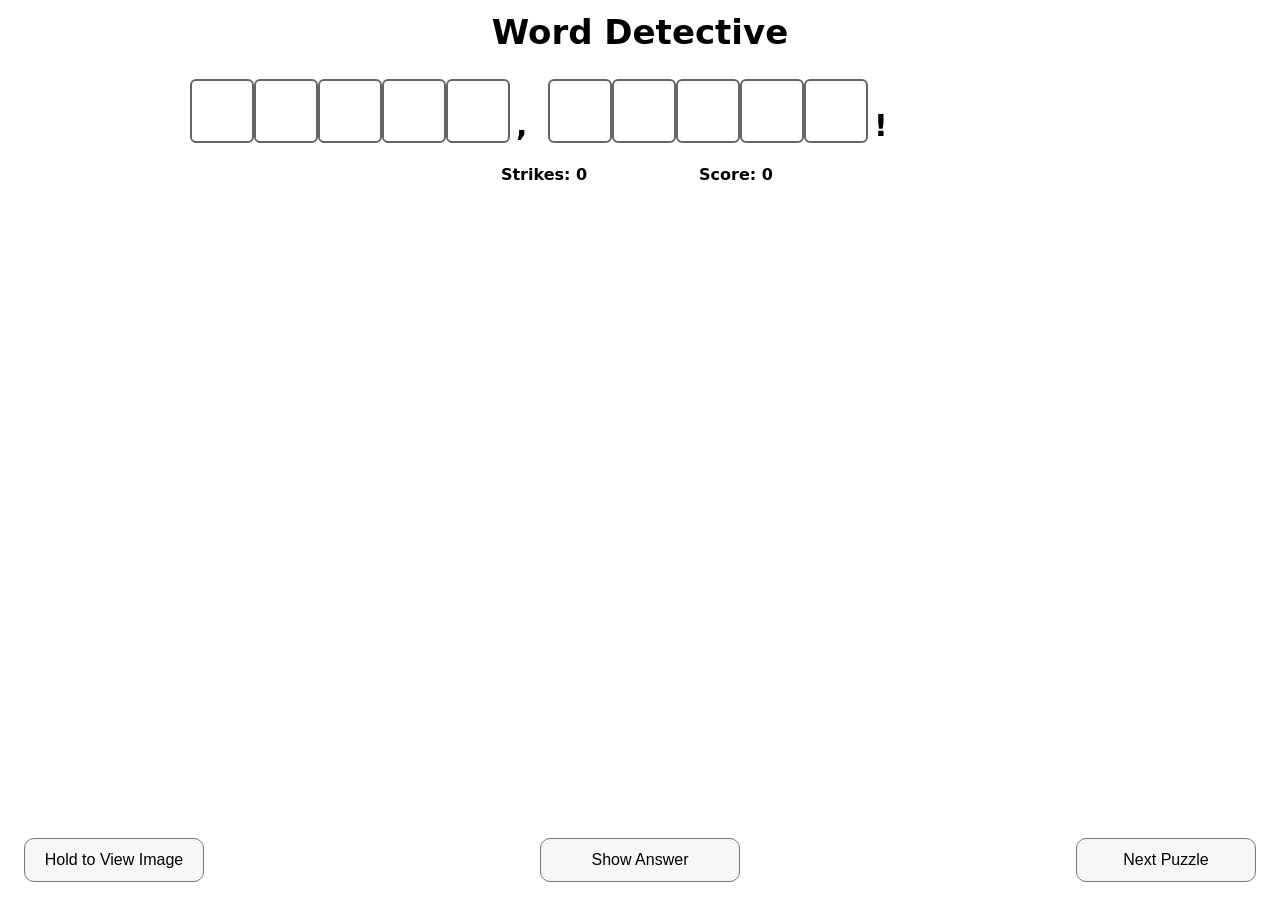
==== index.html @ 93d5eb4e "Initial Word Detective beta" ====
<!DOCTYPE html>
<html lang="en">
<head>
  <meta charset="UTF-8" />
  <title>Word Detective</title>

  <link rel="stylesheet" href="style.css" />
  <meta name="viewport" content="width=device-width, initial-scale=1.0" />
</head>


<body>
  <div id="game-root">
    <h1>Word Detective</h1>

    <!-- ADMIN PANEL (temporary) -->
    <section id="adminPanel" class="hidden" style="max-width: 900px; margin: 12px auto; padding: 8px;">
      <div style="display:flex; gap:8px; align-items:flex-start; justify-content:center; flex-wrap:wrap;">
           
 
        <textarea
          id="adminText"
          rows="2"
          placeholder="ADMIN: type a puzzle here (words separated by spaces)..."
          style="width: min(820px, 92vw); font-size: 16px; padding: 8px;"
        ></textarea>

        <button
          id="loadPuzzleBtn"
          style="font-size: 16px; padding: 10px 14px; cursor: pointer;"
          type="button"
        >
          Load Puzzle
        </button>
        <div style="margin-top: 8px; font-size: 14px;">
  <div style="font-weight: 600; margin-bottom: 4px;">Optional puzzle image</div>
  <input id="adminImageInput" type="file" accept="image/*">
</div>

      </div>
    </section>

    <!-- PUZZLE RENDER AREA -->
    <section id="puzzleArea"></section>

    <!-- CONTROLS -->
    <div id="controls">
      <div id="statsRow">
        <div id="strikeDisplay">Strikes: 0</div>
        <div id="scoreDisplay">Score: 0</div>
      </div>

      <div id="message"></div>

      <!-- WIN BANNER (anchored under strike counter) -->
      <div id="winBanner" class="hidden" role="status" aria-live="polite">
        <img id="endingImage" alt="">
      </div>
    </div>

<div id="imageOverlay" style="display:none;" aria-hidden="true">
  <img id="puzzleImage" alt="Puzzle image">
</div>

    <!-- PLAYER BUTTONS -->
<div id="playerButtonRow">
  <div id="holdImageArea">
    <button id="holdImageBtn" type="button" style="display:none;">
      Hold to View Image
    </button>
  </div>

  <div id="endGameArea">
  <button
    id="endGameBtn"
    type="button"
  >
    Show Answer
  </button>
  </div>

  <button
    id="nextPuzzleBtn"
    type="button"
  >
    Next Puzzle
  </button>
</div>
  </div>

  <script src="hints.js"></script>
  <script src="game.js"></script>
</body>
</html>
---- style.css ----
/* =====================================================
   Word Detective - style.css (CLEAN REWRITE)
   Active system only:
   - .word-group
   - .letter-block
   - direct typing preview
===================================================== */

/* ---------- Base ---------- */
body {
  margin: 0;
  font-family: system-ui, -apple-system, BlinkMacSystemFont, sans-serif;
  background-color: #ffffff;
}

#game-root {
  width: min(1040px, calc(100vw - 32px));
  margin: 0 auto 8px;
  padding: 14px 16px 28px;
  box-sizing: border-box;
}

h1 {
  text-align: center;
  margin: 0 0 10px;
  font-size: 34px;
  line-height: 1.1;
}

/* ---------- Puzzle Area ---------- */
#puzzleArea {
  --block-size: 60px;
  --block-font-size: 24px;
  --punct-font-size: 30px;
  --punct-offset: 8px;
  --trailing-space: 22px;

  display: flex;
  flex-wrap: wrap;
  gap: 16px;
  justify-content: flex-start;
  max-width: 900px;
  margin: 20px auto 0;
  padding: 8px;
}

/* ---------- Word Groups ---------- */
.word-group {
  display: inline-flex;
  gap: 0;
  cursor: pointer;
}
.word-group.selected {
  position: relative;
  z-index: 5;

  box-shadow:
    0 0 6px rgba(180, 220, 255, 0.9),
    0 0 12px rgba(150, 200, 255, 0.7),
    0 0 18px rgba(120, 180, 255, 0.5);

  border-radius: 8px;
  padding: 2px 2px 2px 2px; /* top right bottom left */
}
.word-group.revealed {
  cursor: default;
}


/* ---------- Letter Blocks ---------- */
.letter-block {
  display: inline-flex;
  align-items: center;
  justify-content: center;

  width: var(--block-size);
  height: var(--block-size);

  margin-top: 0;

  border: 2px solid #666;
  border-radius: 6px;

  font-size: var(--block-font-size);
  font-weight: bold;
  color: #000;

  user-select: none;
}

/* Hidden letters (default state) */
.letter-block:empty {
  color: transparent;
}



/* Typing preview */
.letter-block.typing-preview {
  color: #000;
}

/* ---------- UI ---------- */
#message {
  margin-top: 8px;
  min-height: 24px;
  text-align: center;
}

#controls {
  max-width: 900px;
  margin: 14px auto 0;
  padding: 0 8px;
  text-align: center;
}

#statsRow {
  display: flex;
  justify-content: center;
  gap: 72px;
  align-items: center;
}

#scoreDisplay,
#strikeDisplay {
  min-height: 24px;
  text-align: center;
  min-width: 120px;
  font-weight: 600;
}

#playerButtonRow {
  position: fixed;
  left: 24px;
  right: 24px;
  bottom: 18px;
  z-index: 1000;
  display: grid;
  grid-template-columns: repeat(3, minmax(0, 1fr));
  align-items: center;
  gap: 16px;
  pointer-events: none;
}

#holdImageArea,
#endGameArea {
  display: contents;
}

#holdImageBtn {
  justify-self: start;
}

#endGameBtn {
  justify-self: center;
}

#nextPuzzleBtn {
  justify-self: end;
}

#holdImageBtn,
#endGameBtn,
#nextPuzzleBtn {
  width: min(100%, 180px);
  min-height: 44px;
  padding: 10px 16px;
  border: 1px solid #777;
  border-radius: 10px;
  background: #f7f7f7;
  color: #000;
  font-size: 16px;
  cursor: pointer;
  pointer-events: auto;
}

#endGameBtn {
  width: min(100%, 200px);
}

#holdImageBtn:hover,
#endGameBtn:hover,
#nextPuzzleBtn:hover {
  background: #eeeeee;
}

.hidden {
  display: none !important;
}
/* =====================================================
   Image window (Hold to View Image)
   Size is adjustable via CSS variables below
===================================================== */

/* --- Image window sizing (adjust later if needed) --- */
:root {
  /* Adjust these two to change the window size later */
  --image-window-width: 55vw;
  --image-window-height: 55vh;
}


/* --- Image overlay container --- */
#imageOverlay {
  position: fixed;
  inset: 0;
  display: none;                  /* JS toggles this */
  align-items: center;
  justify-content: center;
  background: transparent;        /* puzzle stays visible */
  pointer-events: none;           /* never block gameplay */
  z-index: 9999;
}

/* --- The image itself --- */
#puzzleImage {
  width: var(--image-window-width);
  height: var(--image-window-height);
  object-fit: contain;

  /* No white bars */
  background: transparent;

  border-radius: 6px;
  box-shadow: 0 8px 24px rgba(0,0,0,0.35);

  pointer-events: auto;
}


/* --- Admin Panel positioning (temporary, functional) --- */
#adminPanel {
  position: fixed;
  left: 16px;
  bottom: 16px;
  z-index: 2000;
  max-width: min(520px, calc(100vw - 32px));
  background: rgba(255, 255, 255, 0.96);
  border: 1px solid #ccc;
  padding: 10px;
}

/* ---------- Win Banner ---------- */
#winBanner {
  margin-top: 10px;
  padding: 0;
  border: 0;
  background: transparent;
  text-align: center;
}

#endingImage {
  display: block;
  height: auto;
  margin: 0 auto;
  border: 0;
  background: transparent;
  box-shadow: none;
}

.ending-complete #endingImage {
  width: min(360px, 80vw);
}

.ending-answer #endingImage {
  width: min(180px, 40vw);
}
/* ---------- Punctuation shown inline (not covered by blocks) ---------- */
/* ---------- Punctuation shown inline (not covered by blocks) ---------- */
.word-group .punct {
  display: inline-block;
  margin: 0 2px;
  font-size: var(--punct-font-size);
  font-weight: 700;         /* bold */
  line-height: 1;
  vertical-align: bottom;
  user-select: none;
  pointer-events: none;
}

/* Blocks can host a pseudo-element for trailing punctuation */
.letter-block {
  position: relative;
}

/* Trailing punctuation drawn OUTSIDE the block, not part of textContent */
/* Trailing punctuation drawn OUTSIDE the block, not part of textContent */
.letter-block[data-trailing]::after {
  content: attr(data-trailing);
  position: absolute;
  left: calc(100% + var(--punct-offset));
  bottom: 0px;
  font-size: var(--punct-font-size);
  font-weight: 700;
  line-height: 1;
  pointer-events: none;
  user-select: none;
  z-index: 20;
  color: #000;             /* <-- ADD THIS LINE (forces visible even when block is empty) */
}
           
   /* ensure it draws on top */

/* IMPORTANT: allow the ::after punctuation to extend outside blocks/groups */
.word-group {
  overflow: visible;
}

.letter-block {
  overflow: visible;
}
/* Reserve space so trailing punctuation is visible immediately */
.word-group.has-trailing {
  margin-right: var(--trailing-space);
}
/* Speaker names before colons stay visible, e.g. JOHN: */
.speaker-label {
  font-size: 24px;
  font-weight: 700;
  line-height: 60px;
  padding: 0 6px;
  user-select: none;
}
/* ---------- Dialogue row layout ---------- */
.dialogue-line {
  display: grid;
  grid-template-columns: 120px 1fr;
  width: 100%;
  align-items: start;
}

.dialogue-words {
  display: flex;
  flex-wrap: wrap;
  gap: 16px;
  align-items: flex-start;
}

.dialogue-line .speaker-label {
  text-align: right;
  padding-right: 10px;
}
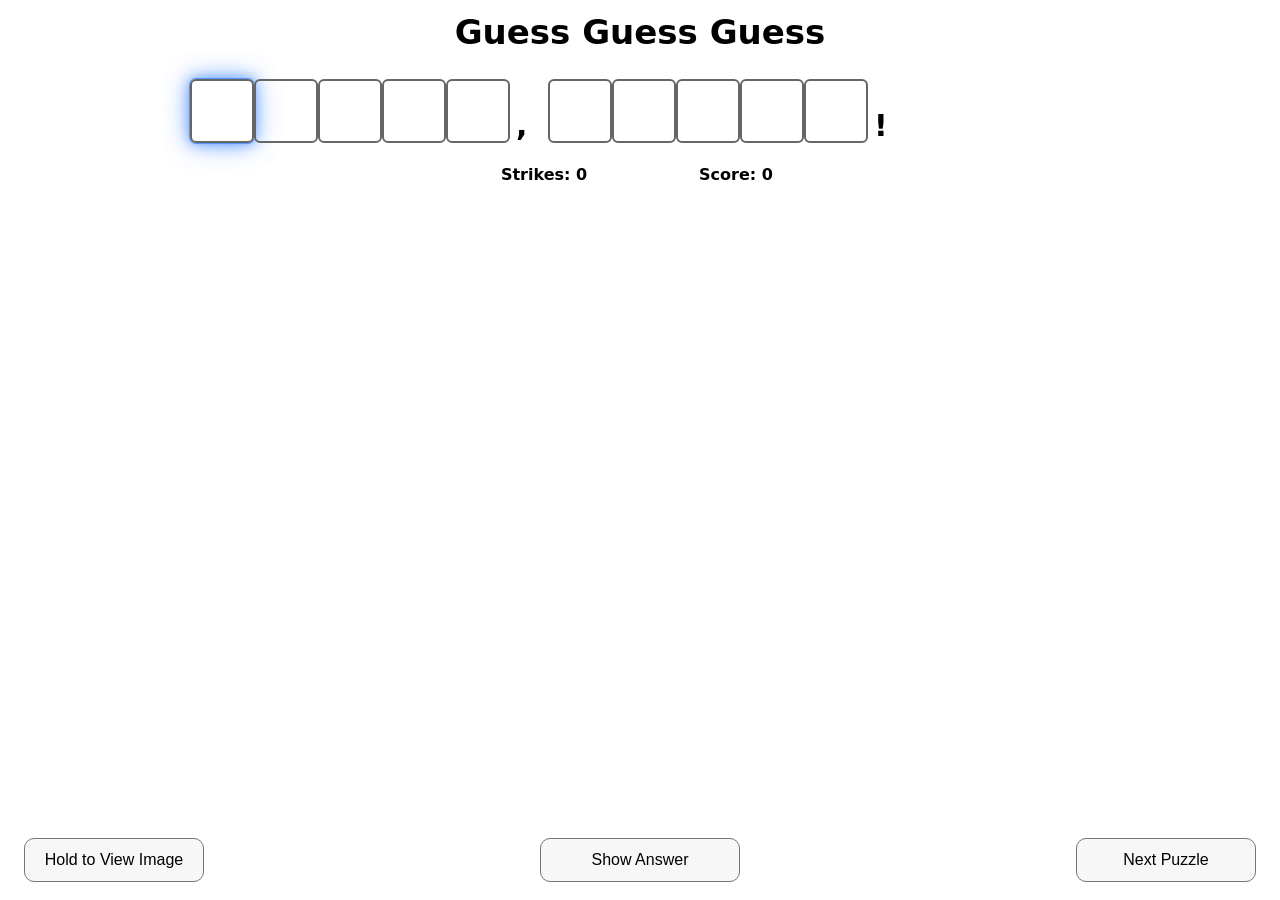
==== commit 4edae953: "Update Guess Guess Guess August 5 2026" ====
--- a/index.html
+++ b/index.html
@@ -2,7 +2,7 @@
 <html lang="en">
 <head>
   <meta charset="UTF-8" />
-  <title>Word Detective</title>
+  <title>Guess Guess Guess</title>
 
   <link rel="stylesheet" href="style.css" />
   <meta name="viewport" content="width=device-width, initial-scale=1.0" />
@@ -11,7 +11,7 @@
 
 <body>
   <div id="game-root">
-    <h1>Word Detective</h1>
+    <h1>Guess Guess Guess</h1>
 
     <!-- ADMIN PANEL (temporary) -->
     <section id="adminPanel" class="hidden" style="max-width: 900px; margin: 12px auto; padding: 8px;">
--- a/style.css
+++ b/style.css
@@ -34,6 +34,11 @@
   --punct-font-size: 30px;
   --punct-offset: 8px;
   --trailing-space: 22px;
+  --capitalization-amber: 246, 183, 60;
+  --capitalization-amber-bright: 255, 217, 133;
+  --capitalization-amber-deep: 232, 161, 47;
+  --capitalization-inner-light: 255, 248, 225;
+  --capitalization-breathe-duration: 1.45s;
 
   display: flex;
   flex-wrap: wrap;
@@ -62,6 +67,36 @@
   border-radius: 8px;
   padding: 2px 2px 2px 2px; /* top right bottom left */
 }
+
+.word-group.wrong-guess {
+  animation: wrong-guess-flash 250ms ease-in-out infinite alternate;
+}
+
+.word-group.wrong-guess .letter-block[data-wrong-snapshot-letter]::before {
+  content: attr(data-wrong-snapshot-letter);
+  position: absolute;
+  inset: 0;
+  display: flex;
+  align-items: center;
+  justify-content: center;
+  color: #000;
+}
+
+@keyframes wrong-guess-flash {
+  from {
+    box-shadow:
+      0 0 6px rgba(255, 90, 90, 0.65),
+      0 0 12px rgba(235, 40, 40, 0.5),
+      0 0 18px rgba(210, 0, 0, 0.35);
+  }
+  to {
+    box-shadow:
+      0 0 8px rgba(255, 60, 60, 1),
+      0 0 16px rgba(235, 20, 20, 0.9),
+      0 0 24px rgba(190, 0, 0, 0.75);
+  }
+}
+
 .word-group.revealed {
   cursor: default;
 }
@@ -86,6 +121,49 @@
   color: #000;
 
   user-select: none;
+}
+
+/* Persistent capital-letter emphasis; this class is also the animation hook. */
+.letter-block.capital-letter {
+  box-shadow:
+    0 0 0 1px rgba(70, 140, 255, 0.8),
+    0 0 12px rgba(70, 140, 255, 0.72),
+    0 0 22px rgba(70, 140, 255, 0.5),
+    0 0 30px rgba(70, 140, 255, 0.3);
+}
+
+.letter-block.capitalization-error {
+  animation: capitalization-error-breathe var(--capitalization-breathe-duration) ease-in-out infinite;
+}
+
+.letter-block.capitalization-editable {
+  cursor: pointer;
+}
+
+.letter-block.capitalization-selected {
+  outline: 3px solid rgba(var(--capitalization-amber-bright), 1);
+  outline-offset: 2px;
+}
+
+.word-group.revealed .letter-block.capital-letter {
+  box-shadow: none;
+}
+
+@keyframes capitalization-error-breathe {
+  0%, 100% {
+    box-shadow:
+      0 0 0 1px rgba(var(--capitalization-amber-bright), 0.73),
+      0 0 12px rgba(var(--capitalization-amber-bright), 0.54),
+      0 0 22px rgba(var(--capitalization-amber), 0.38),
+      0 0 30px rgba(var(--capitalization-amber-deep), 0.23);
+  }
+  50% {
+    box-shadow:
+      0 0 0 1px rgba(var(--capitalization-amber-bright), 1),
+      0 0 12px rgba(var(--capitalization-amber-bright), 1),
+      0 0 22px rgba(var(--capitalization-amber), 0.76),
+      0 0 30px rgba(var(--capitalization-amber-deep), 0.51);
+  }
 }
 
 /* Hidden letters (default state) */
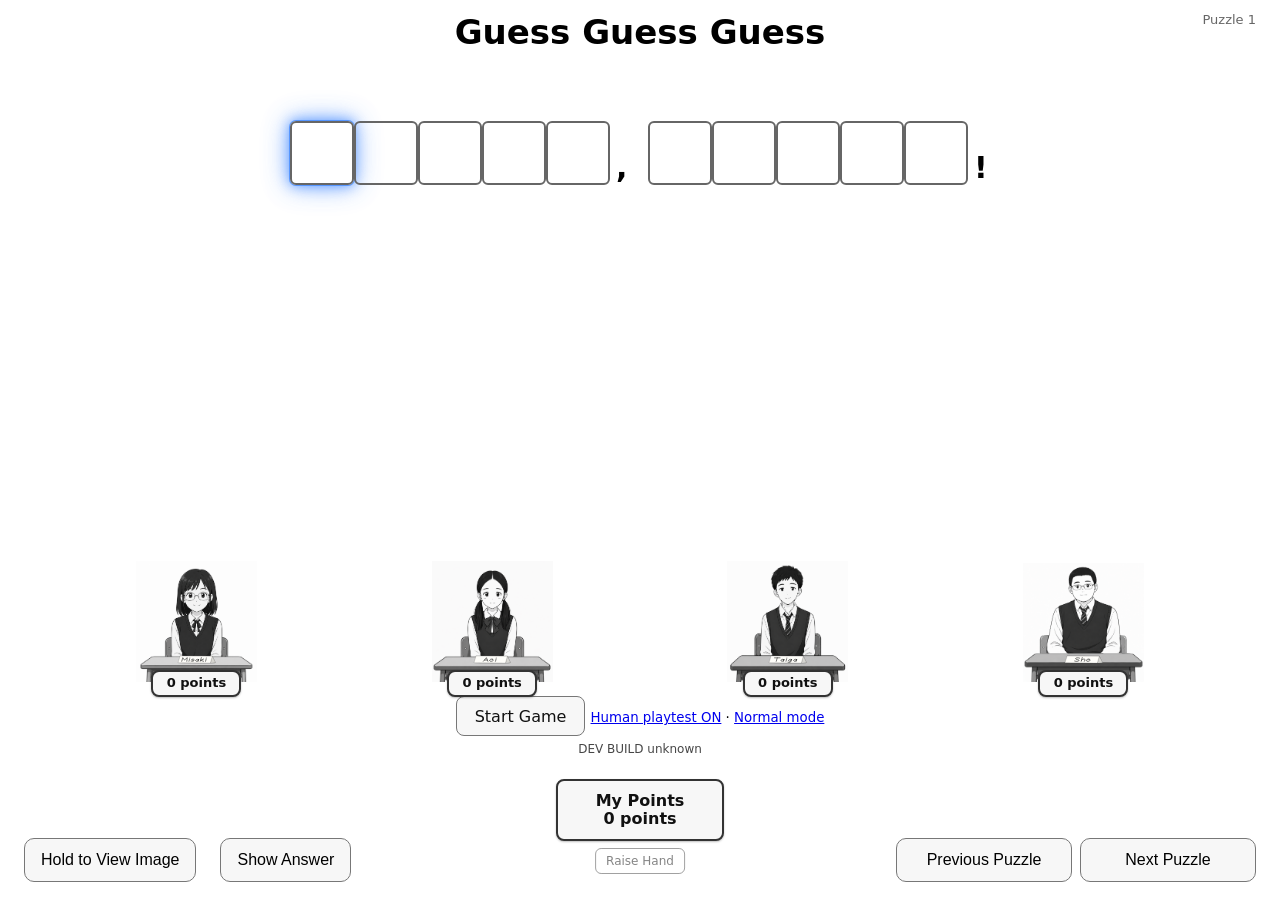
==== commit 90d62e0e: "Preserve current inference engine and playtest development Selectively preserve the current game, ad" ====
--- a/index.html
+++ b/index.html
@@ -9,52 +9,134 @@
 </head>
 
 
-<body>
+<body data-active-test-character="human" data-static-students="true">
   <div id="game-root">
-    <h1>Guess Guess Guess</h1>
+    <h1>Guess <span id="adminAccessTrigger" role="button" tabindex="0" aria-label="Guess">Guess</span> Guess</h1>
+    <form id="adminAccessForm" class="hidden" aria-label="Administrator access">
+      <input id="adminAccessPassword" type="password" autocomplete="off" aria-label="Password" aria-describedby="adminAccessError">
+      <span id="adminAccessError" role="alert"></span>
+    </form>
 
-    <!-- ADMIN PANEL (temporary) -->
-    <section id="adminPanel" class="hidden" style="max-width: 900px; margin: 12px auto; padding: 8px;">
-      <div style="display:flex; gap:8px; align-items:flex-start; justify-content:center; flex-wrap:wrap;">
-           
- 
-        <textarea
-          id="adminText"
-          rows="2"
-          placeholder="ADMIN: type a puzzle here (words separated by spaces)..."
-          style="width: min(820px, 92vw); font-size: 16px; padding: 8px;"
-        ></textarea>
-
-        <button
-          id="loadPuzzleBtn"
-          style="font-size: 16px; padding: 10px 14px; cursor: pointer;"
-          type="button"
-        >
-          Load Puzzle
-        </button>
-        <div style="margin-top: 8px; font-size: 14px;">
-  <div style="font-weight: 600; margin-bottom: 4px;">Optional puzzle image</div>
-  <input id="adminImageInput" type="file" accept="image/*">
-</div>
-
+    <!-- ADMIN INTERFACE -->
+    <section id="adminPanel" class="hidden" aria-label="Administrator interface">
+      <div id="adminMainMenu" class="admin-screen">
+        <h2>Admin Main Menu</h2>
+        <div class="admin-menu-choices">
+          <button type="button" data-admin-screen="adminCreateGame">Create Puzzle</button>
+          <button id="closeAdminPanelBtn" type="button">Close and Log Out</button>
+        </div>
+      </div>
+      <div id="adminCreateGame" class="admin-screen hidden">
+        <div class="create-game-header">
+          <h2>Create Puzzle</h2>
+          <button type="button" class="admin-back-btn">Back</button>
+        </div>
+        <form id="createPuzzleForm" class="create-game-form">
+          <label for="createPuzzleText">Puzzle:</label>
+          <input id="createPuzzleText" type="text" autocomplete="off" placeholder="Type or paste the complete puzzle">
+          <button id="createPuzzleBtn" type="submit">Create Puzzle</button>
+          <button id="importPuzzleImageBtn" type="button" disabled>Select Image</button>
+          <input id="createPuzzleImage" class="hidden" type="file" accept="image/jpeg,image/png">
+          <div id="createGameStatus" class="create-game-status" aria-live="polite"></div>
+        </form>
+        <button id="openEditPuzzleBtn" type="button" class="edit-puzzle-open-btn">Edit Puzzle</button>
+        <section id="editPuzzlePanel" class="edit-puzzle-panel hidden" aria-label="Edit existing puzzle">
+          <h3>Edit Puzzle</h3>
+          <label for="editPuzzleSelector">Puzzle:</label>
+          <select id="editPuzzleSelector" aria-label="Puzzle to edit"></select>
+          <label for="editPuzzleText">Text:</label>
+          <textarea id="editPuzzleText" rows="4" autocomplete="off"></textarea>
+          <div id="editPuzzleCurrentImage" class="edit-puzzle-current-image">
+            <img id="editPuzzleCurrentImagePreview" class="edit-puzzle-image-preview" alt="Current puzzle image preview">
+            <span id="editPuzzleCurrentImageLabel"></span>
+          </div>
+          <div class="edit-puzzle-image-actions">
+            <button id="removeEditPuzzleImageBtn" type="button">Remove Image</button>
+            <button id="chooseEditPuzzleImageBtn" type="button">Choose New Image</button>
+          </div>
+          <input id="editPuzzleImage" class="hidden" type="file" accept="image/jpeg,image/png">
+          <div id="editPuzzleSelectedImage" class="edit-puzzle-selected-image" aria-live="polite"></div>
+          <div class="edit-puzzle-actions">
+            <button id="savePuzzleChangesBtn" type="button">Save Changes</button>
+            <button id="cancelPuzzleEditBtn" type="button">Cancel</button>
+          </div>
+          <div id="editPuzzleStatus" class="create-game-status" aria-live="polite"></div>
+        </section>
       </div>
     </section>
 
     <!-- PUZZLE RENDER AREA -->
+    <div id="currentPuzzleNumber" aria-live="polite">Puzzle 1</div>
+    <div id="teacherMessage" role="status" aria-live="polite"></div>
     <section id="puzzleArea"></section>
+
+    <div id="teacherSpeech" class="teacher-speech-bubble" role="status" aria-live="polite"></div>
+
+    <!-- STUDENT ANIMATION PROTOTYPE -->
+    <div id="studentStageRow">
+      <section data-student="character1" id="characterOneStage" class="student-stage" aria-label="Character 1">
+        <div id="characterOneSpeech" class="student-speech-bubble" role="status" aria-live="polite"></div>
+        <span id="characterOneHandRaise" class="ai-hand-indicator" aria-hidden="true" hidden>✋</span>
+        <img
+          id="characterOneImage"
+          class="student-image"
+          src="assets/images/Character One Images Folder/Character01_Image01.png"
+          alt="Character 1 sitting idle"
+        >
+        <img class="student-name-card" src="assets/images/desk-card-misaki.svg" alt="Misaki" draggable="false">
+        <div id="characterOneScore" class="student-score-plate" aria-live="polite">0 points</div>
+      </section>
+
+      <section data-student="character2" id="characterTwoStage" class="student-stage" aria-label="Character 2">
+        <div id="characterTwoSpeech" class="student-speech-bubble" role="status" aria-live="polite"></div>
+        <span id="characterTwoHandRaise" class="ai-hand-indicator" aria-hidden="true" hidden>✋</span>
+        <img
+          id="characterTwoImage"
+          class="student-image"
+          src="assets/images/Character Two Images Folder/Character02_Image01.png"
+          alt="Character 2 sitting idle"
+        >
+        <img class="student-name-card" src="assets/images/desk-card-aoi.svg" alt="Aoi" draggable="false">
+        <div id="characterTwoScore" class="student-score-plate" aria-live="polite">0 points</div>
+      </section>
+
+      <!-- Static artwork with selection, speech, and scoring. -->
+      <section data-student="character3" id="characterThreeStage" class="student-stage student-stage-static" aria-label="Character 3: Taiga">
+        <div id="characterThreeSpeech" class="student-speech-bubble" role="status" aria-live="polite"></div>
+        <span id="characterThreeHandRaise" class="ai-hand-indicator" aria-hidden="true" hidden>✋</span>
+        <img id="characterThreeImage" class="student-image" src="assets/images/Character Three Images Folder/Character03_Image01.png" alt="Taiga, boy without glasses, seated at his desk" draggable="false">
+        <img class="student-name-card" src="assets/images/desk-card-taiga.svg" alt="Taiga" draggable="false">
+        <div id="characterThreeScore" class="student-score-plate" aria-live="polite">0 points</div>
+      </section>
+
+      <!-- Static artwork with selection, speech, and scoring. -->
+      <section data-student="character4" id="characterFourStage" class="student-stage student-stage-static" aria-label="Character 4: Sho">
+        <div id="characterFourSpeech" class="student-speech-bubble" role="status" aria-live="polite"></div>
+        <span id="characterFourHandRaise" class="ai-hand-indicator" aria-hidden="true" hidden>✋</span>
+        <img id="characterFourImage" class="student-image" src="assets/images/Character Four Images Folder/Character04_Image01.png" alt="Sho, boy with glasses, seated at his desk" draggable="false">
+        <img class="student-desk-replacement" src="assets/images/Character Four Images Folder/Character04_MatchingDesk.png" alt="" aria-hidden="true" draggable="false">
+        <img class="student-name-card" src="assets/images/desk-card-sho.svg" alt="Sho" draggable="false">
+        <div id="characterFourScore" class="student-score-plate" aria-live="polite">0 points</div>
+      </section>
+    </div>
+    <div id="myPointsPlate" aria-label="My Points">
+      <span>My Points</span>
+      <span id="myPointsValue" aria-live="polite">0 points</span>
+    </div>
+    <button id="humanRaiseHandBtn" type="button">Raise Hand</button>
 
     <!-- CONTROLS -->
     <div id="controls">
-      <div id="statsRow">
-        <div id="strikeDisplay">Strikes: 0</div>
-        <div id="scoreDisplay">Score: 0</div>
-      </div>
+      <button id="startGameBtn" type="button">Start Game</button>
+      <small><a href="?humanPlaytestMode=1">Human playtest ON</a> · <a href="?">Normal mode</a></small>
+      <div id="runtimeBuildMarker" aria-live="polite" style="font-size:0.75rem;opacity:0.72;margin-top:0.35rem;"></div>
 
       <div id="message"></div>
 
-      <!-- WIN BANNER (anchored under strike counter) -->
+      <!-- WIN BANNER -->
       <div id="winBanner" class="hidden" role="status" aria-live="polite">
         <img id="endingImage" alt="">
+        <div id="winnerResult" aria-live="polite"></div>
       </div>
     </div>
 
@@ -79,16 +161,25 @@
   </button>
   </div>
 
-  <button
-    id="nextPuzzleBtn"
-    type="button"
-  >
-    Next Puzzle
-  </button>
+  <div id="puzzleNavigation" aria-label="Puzzle navigation">
+    <button id="previousPuzzleBtn" type="button" disabled>Previous Puzzle</button>
+    <button id="nextPuzzleBtn" type="button">Next Puzzle</button>
+  </div>
 </div>
   </div>
 
   <script src="hints.js"></script>
+  <script src="student-animation.js"></script>
+  <script src="assets/dictionary/dictionary-manager.js"></script>
+  <script src="vaults/vault-4.js"></script>
+  <script src="human-playtest-eligibility.js"></script>
+  <script src="human-playtest.js"></script>
+  <script src="proper-noun-bank.js"></script>
+  <script src="public-board.js"></script>
+  <script src="situation-pilot.js"></script>
+  <script src="candidate-providers.js"></script>
+  <script type="module" src="assets/ettin/ettin-provider.js"></script>
   <script src="game.js"></script>
+  <script src="gameplay-logger.js"></script>
 </body>
 </html>
--- a/style.css
+++ b/style.css
@@ -18,6 +18,10 @@
   margin: 0 auto 8px;
   padding: 14px 16px 28px;
   box-sizing: border-box;
+  min-height: calc(100svh - 8px);
+  display: flex;
+  flex-direction: column;
+  padding-bottom: 104px;
 }
 
 h1 {
@@ -25,6 +29,271 @@
   margin: 0 0 10px;
   font-size: 34px;
   line-height: 1.1;
+}
+
+#adminAccessTrigger {
+  cursor: default;
+}
+
+#adminAccessForm {
+  margin: -6px auto 10px;
+  text-align: center;
+}
+
+#adminAccessPassword {
+  width: 140px;
+  padding: 5px 7px;
+  font: inherit;
+}
+
+/* ---------- Student animation prototype ---------- */
+#studentStageRow {
+  display: grid;
+  grid-template-columns: repeat(4, minmax(0, 12%));
+  justify-content: space-between;
+  align-items: start;
+  width: 100%;
+  margin: auto auto 0;
+  padding-top: 24px;
+  position: relative;
+}
+
+.student-stage {
+  position: relative;
+  width: 100%;
+  min-width: 0;
+}
+
+.ai-hand-indicator {
+  position: absolute;
+  top: 22%;
+  right: 8%;
+  z-index: 4;
+  display: none;
+  font-size: clamp(20px, 2.5vw, 30px);
+  line-height: 1;
+  pointer-events: none;
+}
+
+.ai-hand-indicator.visible {
+  display: block;
+  animation: ai-hand-pulse 1.8s ease-in-out infinite;
+}
+
+@keyframes ai-hand-pulse {
+  0%, 100% { transform: translateY(0); opacity: 0.78; }
+  50% { transform: translateY(-4px); opacity: 1; }
+}
+
+.student-image {
+  display: block;
+  width: 100%;
+  height: auto;
+}
+
+/* Keep Sho's original character pixels; show only the new asset's desk. */
+#characterFourStage {
+  aspect-ratio: 1;
+  overflow: visible;
+}
+
+#characterFourImage {
+  position: absolute;
+  top: 1%;
+  height: 100%;
+  object-fit: contain;
+  object-position: center top;
+  clip-path: inset(0 0 24.8% 0);
+}
+
+.student-desk-replacement {
+  position: absolute;
+  inset: 0;
+  width: 100%;
+  height: 100%;
+  clip-path: inset(76.2% 0 0 0);
+  pointer-events: none;
+}
+
+/* Fixed to the desktop across all student animation frames. */
+.student-name-card {
+  position: absolute;
+  left: 34%;
+  top: 77%;
+  width: 32%;
+  height: 8%;
+  object-fit: fill;
+  pointer-events: none;
+}
+
+.student-score-plate {
+  position: absolute;
+  left: 50%;
+  top: 90%;
+  z-index: 2;
+  min-width: 68px;
+  padding: 4px 9px;
+  transform: translateX(-50%);
+  border: 2px solid #333;
+  border-radius: 8px;
+  background: #f7f7f7;
+  color: #111;
+  font-size: 13px;
+  font-weight: 700;
+  line-height: 1.1;
+  text-align: center;
+  white-space: nowrap;
+  box-shadow: 0 1px 2px rgba(0, 0, 0, 0.25);
+}
+
+#myPointsPlate {
+  position: absolute;
+  left: 50%;
+  top: 90%;
+  z-index: 3;
+  display: flex;
+  min-width: 136px;
+  min-height: 42px;
+  padding: 8px 14px;
+  transform: translate(-50%, -50%);
+  flex-direction: column;
+  align-items: center;
+  justify-content: center;
+  border: 2px solid #333;
+  border-radius: 8px;
+  background: #f7f7f7;
+  color: #111;
+  font-size: 16px;
+  font-weight: 700;
+  line-height: 1.1;
+  text-align: center;
+  white-space: nowrap;
+  box-shadow: 0 1px 2px rgba(0, 0, 0, 0.25);
+}
+
+#humanRaiseHandBtn {
+  position: absolute;
+  left: 50%;
+  top: calc(90% + 38px);
+  z-index: 3;
+  padding: 5px 10px;
+  transform: translateX(-50%);
+  border: 1px solid #555;
+  border-radius: 6px;
+  background: #fff;
+  color: #222;
+  font: inherit;
+  font-size: 12px;
+  cursor: pointer;
+}
+
+#humanRaiseHandBtn.raised {
+  background: #eee;
+}
+
+#humanRaiseHandBtn:disabled {
+  cursor: default;
+  opacity: 0.55;
+}
+
+#teacherMessage {
+  min-height: 24px;
+  margin: 4px auto;
+  color: #333;
+  font-size: 16px;
+  line-height: 1.2;
+  text-align: center;
+}
+
+@media (max-width: 760px) {
+  #studentStageRow {
+    grid-template-columns: repeat(2, min(150px, calc((100% - 6px) / 4)));
+    gap: 12px 6.6px;
+  }
+
+  #myPointsPlate {
+    top: 50%;
+  }
+}
+
+.student-speech-bubble {
+  position: absolute;
+  top: 14%;
+  z-index: 2;
+  min-width: 90px;
+  max-width: 82%;
+  padding: 10px 14px;
+  border: 2px solid #222;
+  border-radius: 18px;
+  background: #fff;
+  color: #111;
+  font-size: 20px;
+  font-weight: 700;
+  line-height: 1.2;
+  text-align: center;
+  overflow-wrap: anywhere;
+  opacity: 0;
+  visibility: hidden;
+  transform: translateY(-18px);
+}
+
+.student-speech-bubble::after {
+  content: "";
+  position: absolute;
+  top: 50%;
+  width: 18px;
+  height: 18px;
+  border-bottom: 2px solid #222;
+  background: #fff;
+}
+
+#characterOneSpeech {
+  right: 92%;
+}
+
+#characterOneSpeech::after {
+  right: -11px;
+  border-right: 2px solid #222;
+  transform: translateY(-50%) rotate(-45deg);
+}
+
+#characterTwoSpeech {
+  left: 92%;
+}
+
+#characterTwoSpeech::after {
+  left: -11px;
+  border-left: 2px solid #222;
+  transform: translateY(-50%) rotate(45deg);
+}
+
+.student-speech-bubble.visible {
+  opacity: 1;
+  visibility: visible;
+}
+
+.teacher-speech-bubble {
+  position: fixed;
+  left: 5vw;
+  top: 48%;
+  z-index: 10;
+  min-width: 150px;
+  padding: 14px 20px;
+  border: 3px solid #222;
+  border-radius: 22px;
+  background: #fff;
+  color: #111;
+  font-size: 24px;
+  font-weight: 700;
+  line-height: 1.2;
+  text-align: center;
+  opacity: 0;
+  visibility: hidden;
+}
+
+.teacher-speech-bubble.visible {
+  opacity: 1;
+  visibility: visible;
 }
 
 /* ---------- Puzzle Area ---------- */
@@ -47,6 +316,17 @@
   max-width: 900px;
   margin: 20px auto 0;
   padding: 8px;
+}
+
+#currentPuzzleNumber {
+  position: fixed;
+  top: 12px;
+  right: 24px;
+  z-index: 1000;
+  color: #666;
+  font-size: 13px;
+  line-height: 1.2;
+  pointer-events: none;
 }
 
 /* ---------- Word Groups ---------- */
@@ -185,26 +465,31 @@
   text-align: center;
 }
 
+#startGameBtn {
+  min-height: 40px;
+  padding: 8px 18px;
+  border: 1px solid #777;
+  border-radius: 8px;
+  background: #f7f7f7;
+  color: #111;
+  font: inherit;
+  cursor: pointer;
+}
+
+#startGameBtn:hover:not(:disabled) {
+  background: #eee;
+}
+
+#startGameBtn:disabled {
+  cursor: default;
+  opacity: 0.65;
+}
+
 #controls {
   max-width: 900px;
   margin: 14px auto 0;
   padding: 0 8px;
   text-align: center;
-}
-
-#statsRow {
-  display: flex;
-  justify-content: center;
-  gap: 72px;
-  align-items: center;
-}
-
-#scoreDisplay,
-#strikeDisplay {
-  min-height: 24px;
-  text-align: center;
-  min-width: 120px;
-  font-weight: 600;
 }
 
 #playerButtonRow {
@@ -214,9 +499,9 @@
   bottom: 18px;
   z-index: 1000;
   display: grid;
-  grid-template-columns: repeat(3, minmax(0, 1fr));
+  grid-template-columns: auto auto minmax(0, 1fr);
   align-items: center;
-  gap: 16px;
+  gap: 24px;
   pointer-events: none;
 }
 
@@ -230,15 +515,24 @@
 }
 
 #endGameBtn {
-  justify-self: center;
+  justify-self: start;
 }
 
 #nextPuzzleBtn {
+  justify-self: stretch;
+}
+
+#puzzleNavigation {
   justify-self: end;
+  display: flex;
+  gap: 8px;
+  width: min(100%, 360px);
+  pointer-events: none;
 }
 
 #holdImageBtn,
 #endGameBtn,
+#previousPuzzleBtn,
 #nextPuzzleBtn {
   width: min(100%, 180px);
   min-height: 44px;
@@ -258,6 +552,7 @@
 
 #holdImageBtn:hover,
 #endGameBtn:hover,
+#previousPuzzleBtn:hover,
 #nextPuzzleBtn:hover {
   background: #eeeeee;
 }
@@ -309,22 +604,260 @@
 /* --- Admin Panel positioning (temporary, functional) --- */
 #adminPanel {
   position: fixed;
-  left: 16px;
-  bottom: 16px;
+  inset: 0;
   z-index: 2000;
-  max-width: min(520px, calc(100vw - 32px));
+  display: flex;
+  align-items: flex-start;
+  justify-content: center;
+  max-width: none;
+  min-height: 100svh;
+  max-height: 100svh;
   background: rgba(255, 255, 255, 0.96);
+  border: 0;
+  border-radius: 0;
+  padding: 32px;
+  box-sizing: border-box;
+  overflow-y: auto;
+}
+
+/* Player-only content must not show around an open administrator screen. */
+body.admin-open #puzzleArea,
+body.admin-open #teacherSpeech,
+body.admin-open #studentStageRow,
+body.admin-open #controls,
+body.admin-open #imageOverlay,
+body.admin-open #playerButtonRow {
+  visibility: hidden;
+}
+
+.admin-screen {
+  width: min(560px, 90%);
+  text-align: center;
+}
+
+.admin-screen h2 {
+  margin: 0 0 28px;
+  font-size: 32px;
+}
+
+#adminCreateGame {
+  align-self: stretch;
+  width: min(760px, 94%);
+  max-height: calc(100svh - 64px);
+  overflow-y: auto;
+  box-sizing: border-box;
+  padding: 0 12px 32px;
+}
+
+.create-game-header {
+  text-align: center;
+  margin-bottom: 34px;
+}
+
+.create-game-header h2 {
+  margin-bottom: 8px;
+  font-size: 24px;
+}
+
+.create-game-header .admin-back-btn {
+  min-height: 32px;
+  padding: 5px 14px;
+  font-size: 14px;
+}
+
+.create-game-form {
+  display: grid;
+  gap: 12px;
+  justify-items: center;
+}
+
+.create-game-form label {
+  font-size: 18px;
+  font-weight: 600;
+}
+
+#createPuzzleText {
+  width: min(680px, 100%);
+  box-sizing: border-box;
+  padding: 12px;
+  border: 1px solid #777;
+  border-radius: 7px;
+  font: inherit;
+}
+
+#createPuzzleBtn,
+#importPuzzleImageBtn {
+  min-height: 40px;
+  padding: 8px 16px;
+  border: 1px solid #777;
+  border-radius: 7px;
+  background: #f7f7f7;
+  font: inherit;
+  cursor: pointer;
+}
+
+#createPuzzleBtn:disabled,
+#importPuzzleImageBtn:disabled {
+  cursor: not-allowed;
+  opacity: 0.55;
+}
+
+.create-game-status {
+  min-height: 24px;
+  color: #333;
+  text-align: center;
+}
+
+.edit-puzzle-open-btn {
+  display: block;
+  margin: 24px auto 0;
+  min-height: 40px;
+  padding: 8px 18px;
+  border: 1px solid #777;
+  border-radius: 8px;
+  background: #f7f7f7;
+  color: #111;
+  font: inherit;
+  cursor: pointer;
+}
+
+.edit-puzzle-open-btn:hover,
+.edit-puzzle-actions button:hover {
+  background: #eee;
+}
+
+.edit-puzzle-panel {
+  display: grid;
+  gap: 10px;
+  max-width: 680px;
+  margin: 28px auto 0;
+  padding: 18px;
   border: 1px solid #ccc;
-  padding: 10px;
+  border-radius: 8px;
+  text-align: left;
+  max-height: calc(100svh - 260px);
+  overflow-y: auto;
+}
+
+.edit-puzzle-panel h3 {
+  margin: 0 0 4px;
+  text-align: center;
+}
+
+#editPuzzleSelector,
+#editPuzzleText,
+#editPuzzleImage {
+  width: 100%;
+  box-sizing: border-box;
+  font: inherit;
+}
+
+#editPuzzleSelector,
+#editPuzzleText {
+  padding: 7px;
+  border: 1px solid #999;
+  border-radius: 5px;
+}
+
+.edit-puzzle-current-image {
+  display: grid;
+  justify-items: center;
+  gap: 7px;
+  color: #555;
+  font-size: 14px;
+  text-align: center;
+}
+
+.edit-puzzle-image-preview {
+  display: none;
+  width: min(260px, 100%);
+  max-height: 160px;
+  object-fit: contain;
+  border: 1px solid #ddd;
+  border-radius: 6px;
+}
+
+.edit-puzzle-image-actions {
+  display: flex;
+  justify-content: center;
+  gap: 10px;
+}
+
+.edit-puzzle-image-actions button {
+  min-height: 34px;
+  padding: 6px 12px;
+  border: 1px solid #777;
+  border-radius: 7px;
+  background: #f7f7f7;
+  color: #111;
+  font: inherit;
+  cursor: pointer;
+}
+
+.edit-puzzle-image-actions button:hover {
+  background: #eee;
+}
+
+.edit-puzzle-selected-image {
+  min-height: 20px;
+  color: #555;
+  font-size: 14px;
+  text-align: center;
+}
+
+.edit-puzzle-actions {
+  display: flex;
+  justify-content: center;
+  gap: 10px;
+  margin-top: 4px;
+}
+
+.edit-puzzle-actions button {
+  min-height: 38px;
+  padding: 7px 16px;
+  border: 1px solid #777;
+  border-radius: 7px;
+  background: #f7f7f7;
+  color: #111;
+  font: inherit;
+  cursor: pointer;
+}
+
+.admin-menu-choices {
+  display: grid;
+  gap: 14px;
+}
+
+.admin-menu-choices button,
+.admin-back-btn {
+  min-height: 48px;
+  padding: 10px 18px;
+  border: 1px solid #777;
+  border-radius: 8px;
+  background: #f7f7f7;
+  color: #111;
+  font: inherit;
+  cursor: pointer;
+}
+
+.admin-menu-choices button:hover,
+.admin-back-btn:hover {
+  background: #eee;
 }
 
 /* ---------- Win Banner ---------- */
 #winBanner {
-  margin-top: 10px;
+  position: fixed;
+  top: 19px;
+  left: 62px;
+  z-index: 900;
+  width: min(180px, 40vw);
+  margin: 0;
   padding: 0;
   border: 0;
   background: transparent;
-  text-align: center;
+  text-align: left;
+  pointer-events: none;
 }
 
 #endingImage {
@@ -336,8 +869,19 @@
   box-shadow: none;
 }
 
+#winnerResult {
+  margin-top: 13px;
+  transform: translate(4mm, -7mm);
+  color: #209b2b;
+  font-family: inherit;
+  font-size: 23px;
+  font-weight: 400;
+  line-height: 1.2;
+  text-align: left;
+}
+
 .ending-complete #endingImage {
-  width: min(360px, 80vw);
+  width: min(180px, 40vw);
 }
 
 .ending-answer #endingImage {
@@ -418,3 +962,44 @@
   text-align: right;
   padding-right: 10px;
 }
+
+/* Invisible hit areas stay within each student's existing grid column. */
+.student-stage::after {
+  content: "";
+  position: absolute;
+  inset: -8px 0 -28px;
+  z-index: 3;
+  cursor: pointer;
+}
+
+.student-speech-bubble,
+.student-score-plate {
+  pointer-events: none;
+}
+
+/* Anchor every bubble above its own student, clear of neighboring artwork. */
+#studentStageRow .student-speech-bubble {
+  top: auto;
+  bottom: 92%;
+  left: 50%;
+  right: auto;
+  transform: translateX(-50%);
+}
+
+#studentStageRow .student-speech-bubble::after {
+  top: auto;
+  bottom: -11px;
+  left: calc(50% - 9px);
+  right: auto;
+  border-left: 0;
+  border-right: 2px solid #222;
+  transform: rotate(45deg);
+}
+
+/* Split the existing 12px row gap between the mobile hit areas. */
+@media (max-width: 760px) {
+  .student-stage::after {
+    top: 0;
+    bottom: -6px;
+  }
+}
